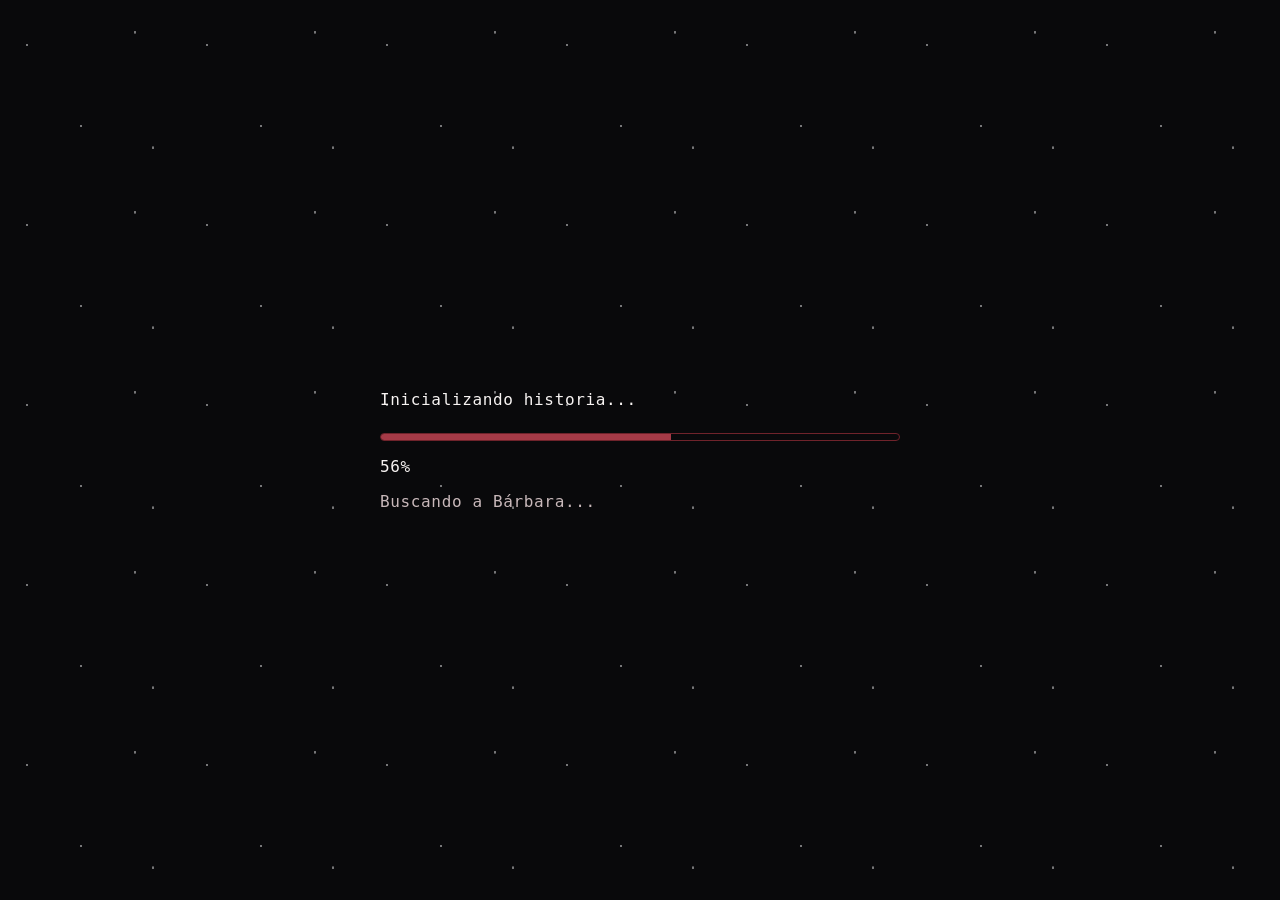
==== index.html @ de1ef723 "Add files via upload pruebass" ====
<!doctype html>
<html lang="es">
<head>
  <meta charset="utf-8">
  <meta name="viewport" content="width=device-width,initial-scale=1,viewport-fit=cover">
  <meta name="theme-color" content="#09090b">
  <title>Nuestra Historia ❤️</title>
  <link rel="stylesheet" href="styles.css?v=finale5">
</head>
<body>
  <div class="stars" aria-hidden="true"></div>

  <section id="loader" class="screen loader-screen">
    <div class="terminal">
      <p id="bootText">Inicializando historia...</p>
      <div class="bar"><span id="progress"></span></div>
      <p id="percent">0%</p>
      <p id="status" class="status">Buscando a Martín...</p>
    </div>
  </section>

  <main id="story" class="hidden">
    <section class="hero panel">
      <img src="assets/juntos.png" alt="Martín y Bárbara" class="hero-img">
      <div class="shade"></div>
      <div class="hero-copy reveal">
        <p class="eyebrow">15 • 05 • 2026</p>
        <h1>Nuestra Historia <span>❤️</span></h1>
        <p>Para mi niña hermosa...</p>
        <p class="soft">No importa cuántos kilómetros existan entre nosotros. Hay personas que hacen que la distancia deje de sentirse tan grande.</p>
        <button id="startBtn" class="primary">Comenzar nuestra historia</button>
      </div>
    </section>

    <section class="panel chapter reveal">
      <p class="chapter-no">CAPÍTULO 01</p>
      <h2>Todo empezó donde menos lo esperaba 🎮</h2>
      <p>En <strong>Left 4 Dead 2</strong>.</p>
      <p>Quién diría que entre partidas, zombis y conversaciones iba a encontrar a una persona capaz de cambiar mis días.</p>
      <p class="accent">Y entonces apareciste tú, amor.</p>
    </section>

    <section class="panel chapter reveal">
      <p class="chapter-no">CAPÍTULO 02</p>
      <h2>Primero fueron tus ojos...</h2>
      <p>Te vi en tus estados. Tus ojos llamaron mi atención. Después, tu boca.</p>
      <p>Y sin darme cuenta, ya quería hablar contigo todos los días.</p>
      <div class="call-card">
        <span>LLAMADA EN CURSO</span>
        <strong id="callTimer">00:00:00</strong>
        <small>Las horas pasan distinto cuando estoy contigo ❤️</small>
      </div>
    </section>

    <section class="panel chapter reveal">
      <p class="chapter-no">CAPÍTULO 03</p>
      <h2>Mi lugar favorito nunca fue un sitio.</h2>
      <p>Llamadas de seis, siete, ocho horas. Videollamadas. Películas en Rave. Risas. Silencios. Quedarnos hablando hasta que el sueño gana.</p>
      <blockquote>Mi lugar favorito siempre fuiste tú.</blockquote>
    </section>

    <section class="panel memory reveal">
      <p class="chapter-no">UN RECUERDO QUE GUARDO EN EL CORAZÓN</p>
      <h2>Hay palabras que uno escucha...</h2>
      <p>Y hay palabras que recuerda para siempre.</p>
      <p>Yo todavía recuerdo la primera vez que escuché esto.</p>
      <button id="heartBtn" class="heart" aria-label="Escuchar el recuerdo">❤️</button>
      <p class="tap">Toca mi corazón</p>
      <div id="audioBox" class="audio-box hidden">
        <div class="pulse">♥</div>
        <p>Escuchando nuestro recuerdo...</p>
        <audio id="barbaraAudio" controls preload="metadata">
          <source src="assets/barbara.ogg" type="audio/ogg">
        </audio>
      </div>
      <div id="afterAudio" class="after-audio hidden">
        <p>Sí, mi amor... yo lo recuerdo.</p>
        <p>Recuerdo que era el cumpleaños de tu mamá. Recuerdo que estabas en la cama de tu hermano, que el sueño te ganó y que después despertaste para disculparte.</p>
        <p>Recuerdo cuánto me dijiste que te gustaba hablar conmigo, cuánto me extrañabas...</p>
        <h3>Y recuerdo lo hermoso que sonó ese primer “te amo mucho, mucho, mucho”. ❤️</h3>
      </div>
    </section>

    <section class="panel photo-panel reveal">
      <img src="assets/beso.png" alt="Un sueño de Martín y Bárbara juntos">
      <div class="photo-copy">
        <h2>Nuestro futuro álbum 📸</h2>
        <p>Aún no tenemos un álbum lleno de fotos juntos. La distancia todavía nos debe ese abrazo.</p>
        <p>Así que decidí empezar a imaginar nuestros recuerdos. Espero que un día volvamos a ver estas imágenes y sonriamos porque ya tendremos las verdaderas.</p>
      </div>
    </section>

    <section class="panel real-letter reveal">
      <p class="chapter-no">UNA CARTA QUE YA EXISTÍA ANTES DE ESTA PÁGINA</p>
      <h2>Para la mujer que amo siempre ❤️</h2>
      <p class="letter-intro">Una vez intenté escribir en una hoja todo lo que sentía por ti...</p>
      <p class="letter-intro">Hoy quiero que vuelvas a leerla.</p>

      <div class="letter-photo-wrap">
        <img src="assets/carta_martin.jpeg" alt="Carta original escrita por Martín para Bárbara" class="letter-photo">
      </div>

      <button id="openLetterBtn" class="primary letter-button">Abrir mi carta ❤️</button>

      <div id="realLetterText" class="letter-paper real-letter-paper hidden">
        <p>Todavía me sorprende pensar que todo empezó jugando, que ese juego me llevaría a conocerte y que llegarías a ser tan importante para mí.</p>

        <p>Sin darnos cuenta empezamos a compartir cada vez más tiempo. Primero fueron unas horas hablando, después llamadas de 6 horas, luego de 8... y así, poco a poco, te volviste parte de mi día.</p>

        <p>Las videollamadas, nuestras noches juntos, las risas, las conversaciones profundas y también las más simples que solo nosotros entendemos. Escucharte dormir, sentir tu voz, me da una paz que no puedo explicar. Saber que estás bien y cuidada conmigo me hace sentir el hombre más afortunado del mundo.</p>

        <p>En este tiempo vivimos de todo. Reímos mucho, nos preocupamos, nos acompañamos en los días buenos y en los difíciles. Nos peleamos juntos, hablamos hasta la madrugada y empezamos a construir sueños juntos.</p>

        <p>Ahora sueño con el día que pueda verte, abrazarte y besarte.</p>

        <p>Gracias por aparecer en mi vida de la forma más inesperada y por elegir quedarte. No sé qué viene para nosotros en el futuro, pero lo que estoy seguro es que siempre voy a estar agradecido por aquel día en que la vida nos unió a través de un juego.</p>

        <p class="letter-ending">Te amo más de lo que las palabras alcanzan a decir ♡</p>
        <p class="signature">— Martín</p>
      </div>
    </section>

    <section class="panel distance reveal">
      <div class="cities">
        <div><span>🇵🇪</span><strong>Lima, Perú</strong></div>
        <div class="line"><i>❤️</i></div>
        <div><span>🇦🇷</span><strong>Ranelagh</strong><small>Buenos Aires</small></div>
      </div>
      <p>Hoy nos separan kilómetros.</p>
      <p>Pero siempre encuentro la forma de tenerte cerca: en una llamada, en una película, en una risa, en un “te amo”.</p>
      <h2>Y algún día... también en un abrazo. ❤️</h2>
    </section>

    <section class="panel finale reveal">
      <img src="assets/beso_2.png" alt="Martín y Bárbara">
      <div class="shade"></div>
      <div class="final-copy">
        <p>15 de mayo de 2026</p>
        <span>↓</span>
        <p>15 de julio de 2026</p>
        <h2>2 meses ❤️</h2>
        <p>Infinitas razones para seguir eligiéndote.</p>
        <button id="moreBtn" class="secondary">Todavía no termina...</button>
        <div id="secret" class="secret hidden">
          <p>Nuestro primer abrazo todavía no existe.</p>
          <p>Pero cuando llegue ese día...</p>
          <p>volveremos a este mismo lugar y añadiremos ese recuerdo aquí.</p>
          <h3>Feliz segundo mes, mi niña hermosa.</h3>
          <h2>Te amo. ❤️</h2>
          <p>— Martín</p>
        </div>
      </div>
    </section>
  </main>

  <audio id="bgMusic" preload="auto" loop><source src="assets/alma.mp3" type="audio/mpeg"></audio>
  <button id="musicToggle" class="music-toggle hidden" aria-label="Pausar o reproducir música">♫</button>
  <script src="script.js"></script>
</body>
</html>
---- styles.css ----
*{box-sizing:border-box}html{scroll-behavior:smooth}body{margin:0;background:#09090b;color:#f7f3f2;font-family:-apple-system,BlinkMacSystemFont,"Segoe UI",sans-serif;overflow-x:hidden}.hidden{display:none!important}.stars{position:fixed;inset:0;pointer-events:none;opacity:.45;background-image:radial-gradient(circle at 15% 25%,#fff 0 1px,transparent 1.5px),radial-gradient(circle at 75% 18%,#fff 0 1px,transparent 1.5px),radial-gradient(circle at 45% 70%,#fff 0 1px,transparent 1.5px),radial-gradient(circle at 85% 82%,#fff 0 1px,transparent 1.5px);background-size:180px 180px;z-index:0}.screen,.panel{min-height:100svh;position:relative;z-index:1}.loader-screen{display:grid;place-items:center;padding:28px}.terminal{width:min(520px,100%);font-family:ui-monospace,SFMono-Regular,Menlo,monospace;text-align:left}.terminal p{letter-spacing:.04em}.bar{height:8px;border:1px solid #6f232b;border-radius:999px;overflow:hidden;margin:24px 0 10px}.bar span{display:block;height:100%;width:0;background:#a53a47;transition:width .35s}.status{color:#c8b8ba}.panel{padding:72px 24px;display:flex;flex-direction:column;justify-content:center}.hero,.finale{padding:0;overflow:hidden}.hero-img,.finale>img{position:absolute;inset:0;width:100%;height:100%;object-fit:cover}.shade{position:absolute;inset:0;background:linear-gradient(180deg,rgba(9,9,11,.18),rgba(9,9,11,.68) 48%,rgba(9,9,11,.96))}.hero-copy,.final-copy{position:relative;z-index:2;padding:34px 24px 56px;margin-top:auto;max-width:760px}.hero h1{font-family:Georgia,serif;font-size:clamp(44px,12vw,88px);line-height:.95;margin:12px 0 22px}.hero h1 span{font-size:.65em}.eyebrow,.chapter-no{font-size:12px;letter-spacing:.22em;text-transform:uppercase;color:#d9939b}.soft{color:#ded3d4;line-height:1.7;max-width:600px}.primary,.secondary{border:0;border-radius:999px;padding:15px 22px;font-size:16px;margin-top:20px;background:#a53a47;color:white;box-shadow:0 10px 30px rgba(165,58,71,.28)}.chapter,.memory,.letter,.distance{max-width:760px;margin:auto}.chapter h2,.memory h2,.letter h2,.distance h2,.photo-copy h2,.final-copy h2{font-family:Georgia,serif;font-size:clamp(34px,9vw,60px);line-height:1.08}.chapter p,.memory p,.distance p,.photo-copy p{font-size:18px;line-height:1.75;color:#ddd2d3}.accent,blockquote{color:#f0aeb5!important}.call-card{margin-top:32px;border:1px solid #392326;background:rgba(25,18,20,.8);padding:28px;border-radius:24px;text-align:center}.call-card span,.call-card small{display:block;color:#bcaeb0}.call-card strong{display:block;font-size:48px;font-variant-numeric:tabular-nums;margin:14px 0}blockquote{font-family:Georgia,serif;font-size:30px;margin:40px 0 0;border-left:2px solid #a53a47;padding-left:22px}.memory{text-align:center}.heart{font-size:70px;background:none;border:0;filter:drop-shadow(0 0 24px rgba(199,64,78,.55));animation:beat 1.2s infinite;margin-top:22px}.tap{font-size:13px!important;letter-spacing:.16em;text-transform:uppercase}.audio-box{margin:28px auto 0;padding:24px;border:1px solid #3b2528;border-radius:24px;background:#120e0f}.audio-box audio{width:100%;max-width:420px}.pulse{font-size:42px;color:#d94b5c;animation:beat 1s infinite}.after-audio{margin-top:44px}.after-audio h3{font-family:Georgia,serif;font-size:30px;color:#f0aeb5}.photo-panel{padding:0;background:#100c0d}.photo-panel img{width:100%;height:55svh;object-fit:cover}.photo-copy{padding:44px 24px 80px;max-width:760px;margin:auto}.letter-paper{background:#f0e7dc;color:#2b2021;border-radius:6px;padding:34px 26px;box-shadow:0 25px 70px rgba(0,0,0,.35);transform:rotate(-.4deg)}.letter-paper p{font-family:Georgia,serif;font-size:18px;line-height:1.8}.signature{text-align:right;font-size:24px!important}.cities{display:flex;align-items:center;justify-content:space-between;gap:18px;margin-bottom:48px}.cities>div{display:flex;flex-direction:column;align-items:center;gap:8px}.cities span{font-size:44px}.cities small{color:#a99b9d}.line{height:1px!important;flex:1;background:#6e3038;position:relative}.line i{position:absolute;left:50%;top:50%;transform:translate(-50%,-50%);font-style:normal;font-size:24px}.finale{min-height:100svh}.final-copy{text-align:center;width:100%;margin:auto}.final-copy>span{display:block;margin:8px}.secondary{background:transparent;border:1px solid #d08a93}.secret{margin-top:36px;padding:28px 18px;border-top:1px solid rgba(255,255,255,.2)}.reveal{opacity:0;transform:translateY(28px);transition:opacity .9s ease,transform .9s ease}.reveal.visible{opacity:1;transform:none}@keyframes beat{0%,100%{transform:scale(1)}50%{transform:scale(1.12)}}@media(min-width:760px){.panel{padding-left:48px;padding-right:48px}.hero-copy,.final-copy{padding-left:64px;padding-right:64px}.photo-panel{display:grid;grid-template-columns:1fr 1fr}.photo-panel img{height:100svh}.photo-copy{align-self:center;padding:64px}}.music-toggle{position:fixed;right:18px;bottom:18px;z-index:20;width:48px;height:48px;border-radius:50%;border:1px solid rgba(255,255,255,.28);background:rgba(18,14,15,.78);backdrop-filter:blur(10px);color:#fff;font-size:22px;box-shadow:0 10px 30px rgba(0,0,0,.35)}.music-toggle.playing{animation:musicGlow 1.8s infinite}@keyframes musicGlow{0%,100%{box-shadow:0 0 0 0 rgba(217,75,92,.12)}50%{box-shadow:0 0 0 10px rgba(217,75,92,.05)}}
.real-letter{max-width:760px;margin:auto;text-align:center}
.real-letter h2{font-family:Georgia,serif;font-size:clamp(34px,9vw,60px);line-height:1.08}
.letter-intro{font-size:18px;line-height:1.7;color:#ddd2d3}
.letter-photo-wrap{margin:34px auto 10px;max-width:520px;padding:12px;background:#eee2d7;border-radius:8px;box-shadow:0 24px 70px rgba(0,0,0,.45);transform:rotate(-1deg)}
.letter-photo{display:block;width:100%;height:auto;border-radius:3px}
.letter-button{margin:34px auto 10px}
.real-letter-paper{margin-top:38px;text-align:left;transform:rotate(-.25deg)}
.real-letter-paper p{font-family:Georgia,serif;font-size:18px;line-height:1.8}
.letter-ending{font-size:25px!important;text-align:center;color:#6f2633;margin-top:34px}

/* En móvil mostramos la foto del abrazo completa, sin recortar los brazos. */
@media(max-width:759px){
  .photo-panel img{
    width:100%;
    height:auto;
    max-height:none;
    object-fit:contain;
    object-position:center;
    background:#100c0d;
  }
}

/* Ajuste exclusivo de portada en móvil: conservar el encuadre completo de juntos.png. */
@media(max-width:759px){
  .hero{
    min-height:100svh;
    background:#09090b;
  }
  .hero-img{
    object-fit:contain;
    object-position:center center;
  }
  .hero .shade{
    background:linear-gradient(180deg,rgba(9,9,11,.08),rgba(9,9,11,.55) 48%,rgba(9,9,11,.97) 82%);
  }
}

@media screen and (max-width:759px){
  section.hero > img.hero-img{
    position:absolute !important;
    inset:0 !important;
    width:100% !important;
    height:100% !important;
    object-fit:contain !important;
    object-position:center center !important;
  }
}

/* Ajuste exclusivo para las fotos del futuro/2 meses en móvil:
   mostrar la imagen completa para conservar beso y brazos del abrazo. */
@media screen and (max-width:759px){
  section.photo-panel > img{
    width:100% !important;
    height:auto !important;
    min-height:0 !important;
    max-height:none !important;
    object-fit:contain !important;
    object-position:center center !important;
  }
}

/* Corrección específica de la foto final "2 meses" (beso_2.png) en móvil. */
@media screen and (max-width:759px){
  section.finale{
    min-height:100svh !important;
    height:auto !important;
    padding-top:min(128vw,680px) !important;
    background:#09090b !important;
    overflow:visible !important;
  }
  section.finale > img{
    position:absolute !important;
    top:0 !important;
    left:0 !important;
    right:0 !important;
    bottom:auto !important;
    width:100% !important;
    height:auto !important;
    max-height:none !important;
    object-fit:contain !important;
    object-position:center top !important;
  }
  section.finale > .shade{
    background:linear-gradient(180deg,rgba(9,9,11,0) 18%,rgba(9,9,11,.12) 46%,#09090b 76%) !important;
  }
}
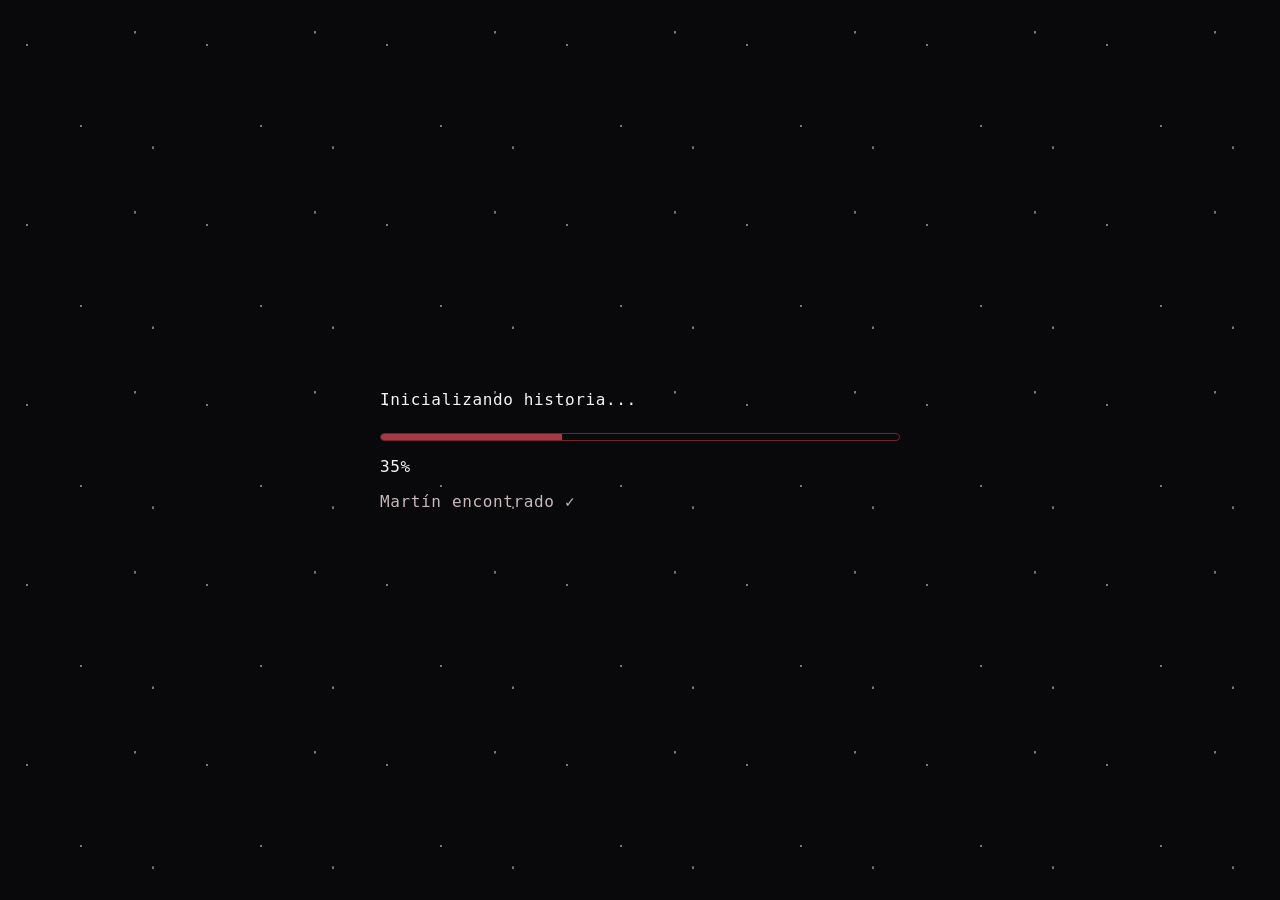
==== commit 0d21ee2a: "Add files via upload final" ====
--- a/index.html
+++ b/index.html
@@ -5,7 +5,7 @@
   <meta name="viewport" content="width=device-width,initial-scale=1,viewport-fit=cover">
   <meta name="theme-color" content="#09090b">
   <title>Nuestra Historia ❤️</title>
-  <link rel="stylesheet" href="styles.css?v=finale5">
+  <link rel="stylesheet" href="styles.css?v=finalnatural8">
 </head>
 <body>
   <div class="stars" aria-hidden="true"></div>
@@ -113,7 +113,7 @@
 
         <p>Ahora sueño con el día que pueda verte, abrazarte y besarte.</p>
 
-        <p>Gracias por aparecer en mi vida de la forma más inesperada y por elegir quedarte. No sé qué viene para nosotros en el futuro, pero lo que estoy seguro es que siempre voy a estar agradecido por aquel día en que la vida nos unió a través de un juego.</p>
+        <p>Gracias por aparecer en mi vida de la forma más inesperada y por elegir quedarte. No sé qué viene para nosotros en el futuro, pero de lo que estoy seguro es que siempre voy a estar agradecido por aquel día en que la vida nos unió a través de un juego.</p>
 
         <p class="letter-ending">Te amo más de lo que las palabras alcanzan a decir ♡</p>
         <p class="signature">— Martín</p>
--- a/styles.css
+++ b/styles.css
@@ -85,3 +85,143 @@
     background:linear-gradient(180deg,rgba(9,9,11,0) 18%,rgba(9,9,11,.12) 46%,#09090b 76%) !important;
   }
 }
+
+/* Foto final móvil v6: imagen completa como fondo y texto nuevamente integrado encima. */
+@media screen and (max-width:759px){
+  section.finale{
+    position:relative !important;
+    min-height:100svh !important;
+    height:100svh !important;
+    padding:0 !important;
+    overflow:hidden !important;
+    display:grid !important;
+    place-items:end center !important;
+    background:#09090b !important;
+  }
+  section.finale > img{
+    position:absolute !important;
+    inset:0 !important;
+    width:100% !important;
+    height:100% !important;
+    max-height:none !important;
+    object-fit:contain !important;
+    object-position:center center !important;
+    z-index:0 !important;
+  }
+  section.finale > .shade{
+    position:absolute !important;
+    inset:0 !important;
+    z-index:1 !important;
+    background:linear-gradient(180deg,rgba(9,9,11,.03) 12%,rgba(9,9,11,.14) 45%,rgba(9,9,11,.82) 82%,rgba(9,9,11,.96) 100%) !important;
+  }
+  section.finale > .final-copy{
+    position:relative !important;
+    z-index:2 !important;
+    width:100% !important;
+    padding:0 24px 42px !important;
+    margin:0 !important;
+    text-align:center !important;
+  }
+}
+
+/* V7 — dos ajustes móviles aprobados:
+   1) fecha de portada con tono rosa claro y respaldo sutil;
+   2) final con espacio protegido para que todo el texto quede dentro de la foto. */
+@media screen and (max-width:759px){
+  .hero .date{
+    color:#f3b6c1 !important;
+    text-shadow:0 2px 10px rgba(0,0,0,.95),0 0 18px rgba(0,0,0,.75) !important;
+  }
+
+  section.finale{
+    min-height:100svh !important;
+    height:auto !important;
+    overflow:hidden !important;
+    display:flex !important;
+    align-items:flex-end !important;
+    justify-content:center !important;
+  }
+  section.finale > img{
+    position:absolute !important;
+    inset:0 !important;
+    width:100% !important;
+    height:100% !important;
+    object-fit:contain !important;
+    object-position:center 34% !important;
+  }
+  section.finale > .shade{
+    background:linear-gradient(
+      180deg,
+      rgba(9,9,11,.02) 8%,
+      rgba(9,9,11,.12) 38%,
+      rgba(9,9,11,.62) 66%,
+      rgba(9,9,11,.94) 88%,
+      #09090b 100%
+    ) !important;
+  }
+  section.finale > .final-copy{
+    box-sizing:border-box !important;
+    width:100% !important;
+    max-height:58svh !important;
+    overflow-y:auto !important;
+    padding:18px 24px 34px !important;
+    margin:0 !important;
+    scrollbar-width:none;
+  }
+  section.finale > .final-copy::-webkit-scrollbar{display:none}
+}
+
+/* V8 — final móvil con desplazamiento natural de la página, sin scroll interno. */
+@media screen and (max-width:759px){
+  section.finale{
+    position:relative !important;
+    min-height:100svh !important;
+    height:auto !important;
+    overflow:hidden !important;
+    display:flex !important;
+    align-items:flex-end !important;
+    justify-content:center !important;
+    padding:0 !important;
+    background:#09090b !important;
+  }
+  section.finale > img{
+    position:absolute !important;
+    inset:0 !important;
+    width:100% !important;
+    height:100% !important;
+    max-height:none !important;
+    object-fit:cover !important;
+    object-position:center 28% !important;
+    z-index:0 !important;
+  }
+  section.finale > .shade{
+    position:absolute !important;
+    inset:0 !important;
+    z-index:1 !important;
+    background:linear-gradient(
+      180deg,
+      rgba(9,9,11,.02) 7%,
+      rgba(9,9,11,.12) 34%,
+      rgba(9,9,11,.58) 61%,
+      rgba(9,9,11,.90) 82%,
+      #09090b 100%
+    ) !important;
+  }
+  section.finale > .final-copy{
+    position:relative !important;
+    z-index:2 !important;
+    box-sizing:border-box !important;
+    width:100% !important;
+    max-height:none !important;
+    overflow:visible !important;
+    padding:clamp(330px,52svh,520px) 24px 34px !important;
+    margin:0 !important;
+    text-align:center !important;
+  }
+  section.finale > .final-copy p{
+    line-height:1.55 !important;
+  }
+  section.finale > .final-copy .hidden:not(.hidden){
+    font-size:15px !important;
+  }
+}
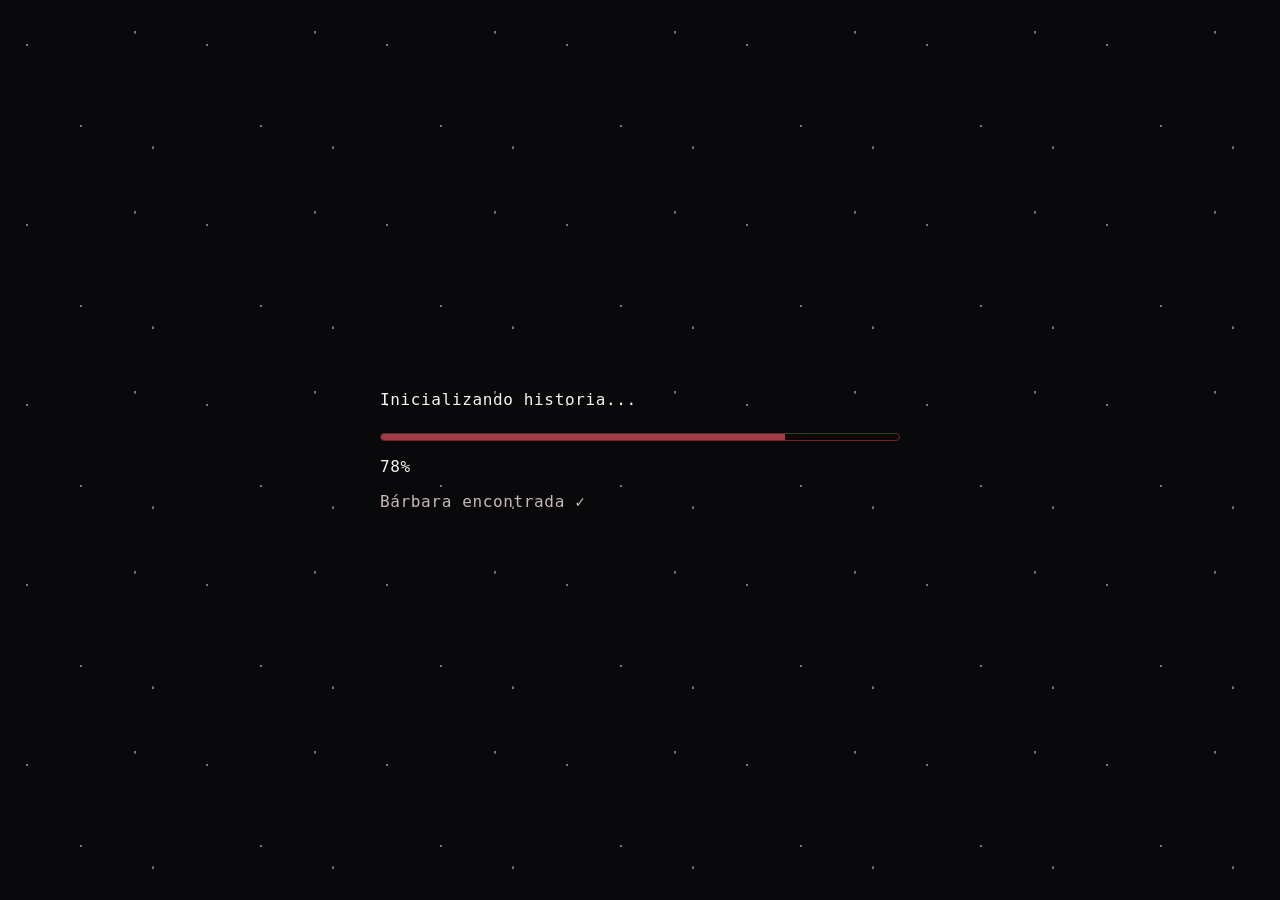
==== commit 5e909e51: "Add files via upload finlaaa" ====
--- a/index.html
+++ b/index.html
@@ -55,7 +55,7 @@
     <section class="panel chapter reveal">
       <p class="chapter-no">CAPÍTULO 03</p>
       <h2>Mi lugar favorito nunca fue un sitio.</h2>
-      <p>Llamadas de seis, siete, ocho horas. Videollamadas. Películas en Rave. Risas. Silencios. Quedarnos hablando hasta que el sueño gana.</p>
+      <p>Llamadas de 6-8 horas. Videollamadas. Películas en Rave. Risas. Silencios. Quedarnos hablando hasta que el sueño gana.</p>
       <blockquote>Mi lugar favorito siempre fuiste tú.</blockquote>
     </section>
 
